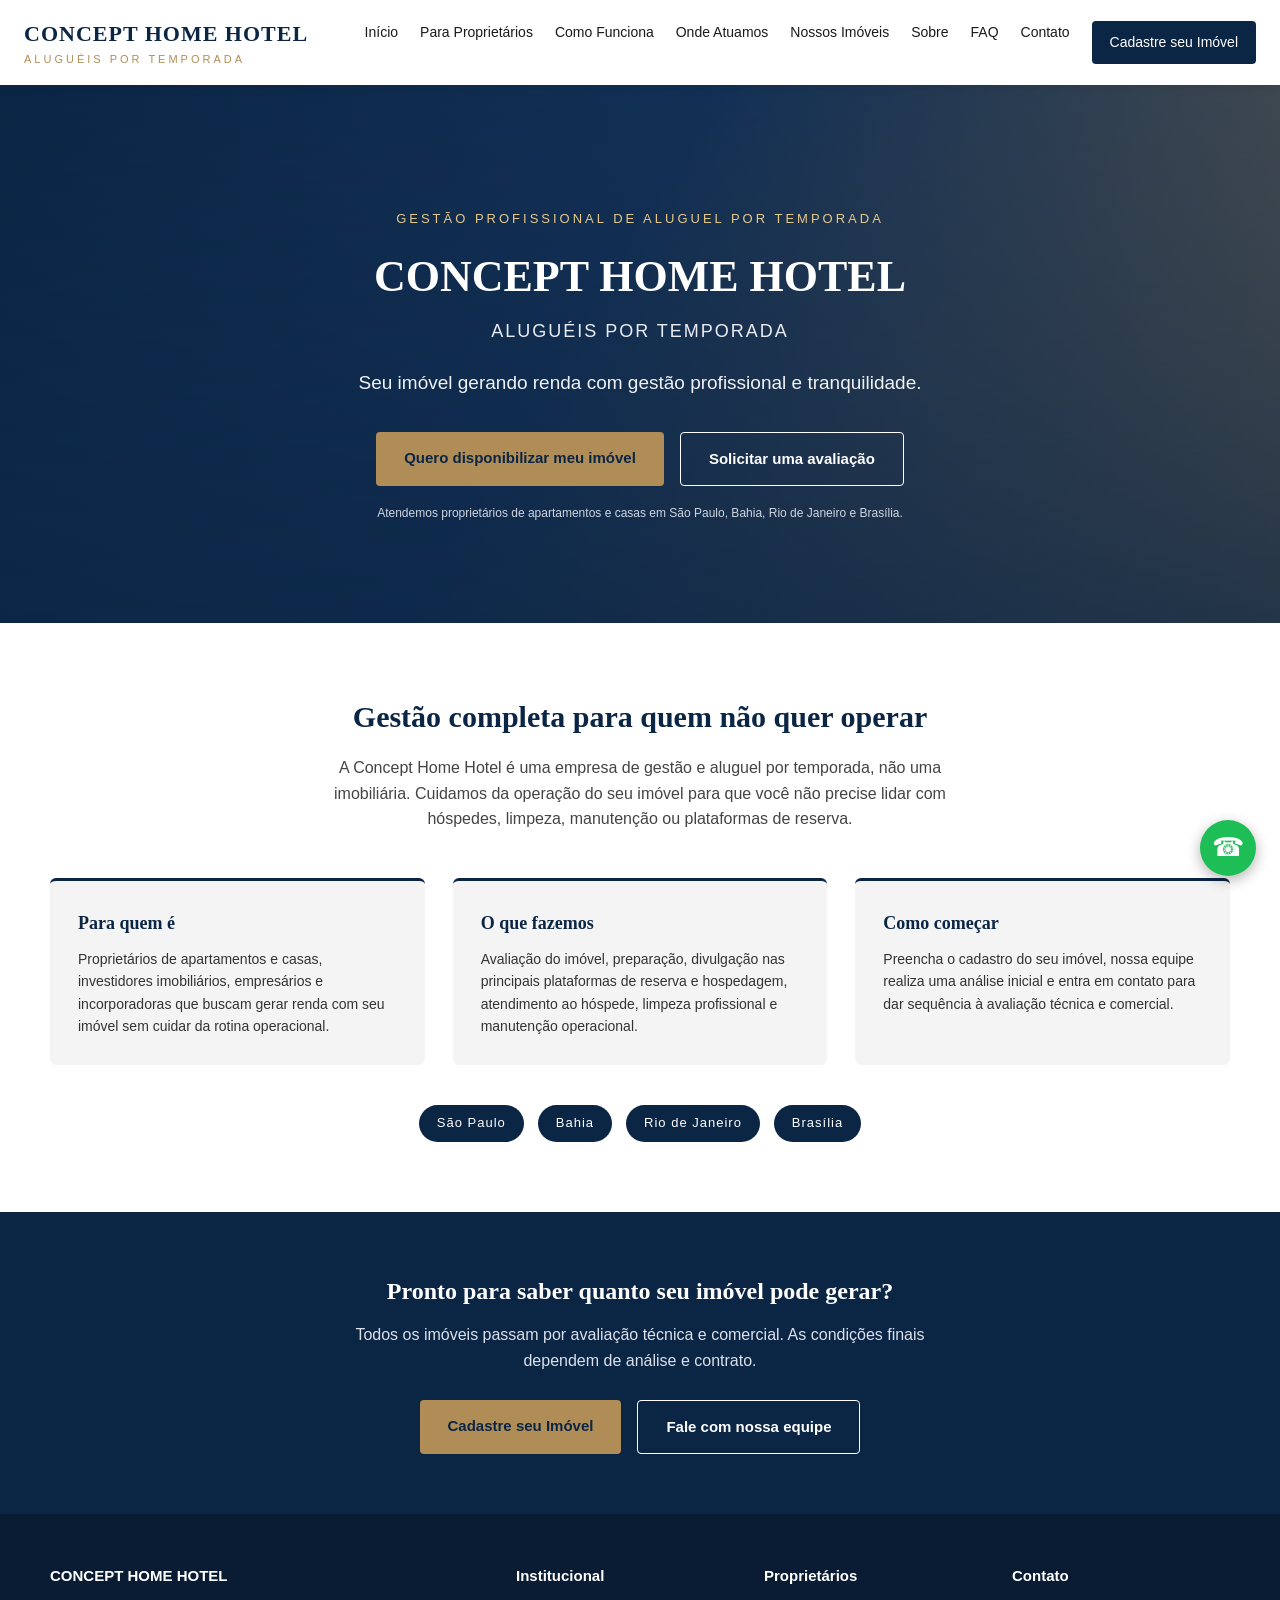
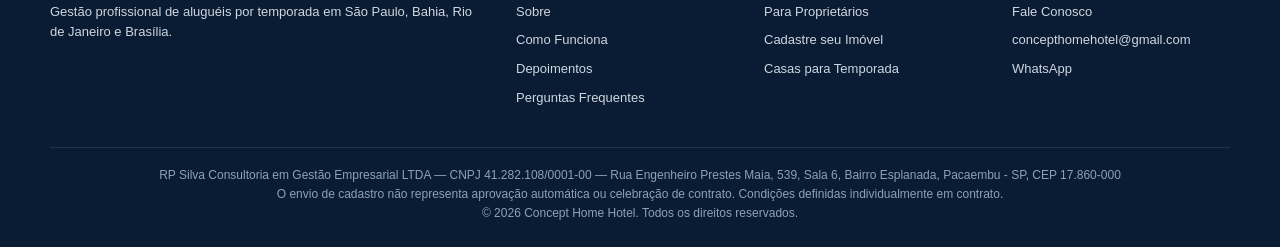
==== index.html @ 921768a3 "Add initial HTML structure for Concept Home Hotel This commit adds a complete HTML structure for the" ====
<!DOCTYPE html>
  <html lang="pt-BR">
  <head>
  <meta charset="UTF-8">
  <meta name="viewport" content="width=device-width, initial-scale=1.0">
  <title>Concept Home Hotel | Aluguéis por Temporada</title>
<meta name="description" content="Concept Home Hotel: gestão profissional de aluguel por temporada para proprietários e investidores em São Paulo, Bahia, Rio de Janeiro e Brasília.">
<style>
  :root{
    --navy:#0B2545;
    --gold:#B08D57;
          --gray:#F4F4F4;
    --black:#1A1A1A;
    --white:#FFFFFF;
      }
  *{margin:0;padding:0;box-sizing:border-box;}
  body{font-family:'Segoe UI', Arial, sans-serif; color:var(--black); line-height:1.6; background:var(--white);}
  h1,h2,h3{font-family:Georgia, 'Times New Roman', serif; color:var(--navy);}
  a{text-decoration:none;}
  .container{max-width:1180px; margin:0 auto; padding:0 24px;}

  header{position:sticky; top:0; background:var(--white); box-shadow:0 2px 10px rgba(0,0,0,0.08); z-index:100;}
  .header-inner{display:flex; align-items:center; justify-content:space-between; padding:16px 24px;}
  .logo{font-family:Georgia, serif; font-weight:bold; font-size:22px; color:var(--navy); letter-spacing:1px;}
  .logo span{display:block; font-size:11px; font-weight:normal; color:var(--gold); letter-spacing:3px; font-family:Arial, sans-serif;}
  nav{display:flex; gap:22px; flex-wrap:wrap;}
  nav a{color:var(--black); font-size:14px; font-weight:500;}
  nav a:hover{color:var(--navy);}
  .btn-header{background:var(--navy); color:var(--white)!important; padding:10px 18px; border-radius:4px; font-size:14px;}

  .hero{
        background:linear-gradient(180deg, rgba(11,37,69,0.55), rgba(11,37,69,0.85)), linear-gradient(120deg,#0B2545 0%, #1c3d68 45%, #B08D57 100%);
              color:var(--white);
    padding:120px 24px 100px;
    text-align:center;
  }
  .hero small{letter-spacing:3px; font-size:13px; color:#e6c98a;}
    .hero h1{color:var(--white); font-size:44px; margin:12px 0 4px;}
  .hero h2{color:#e9edf3; font-size:18px; font-weight:normal; font-family:Arial,sans-serif; margin-bottom:22px; letter-spacing:2px;}
    .hero p.tagline{max-width:620px; margin:0 auto 34px; font-size:19px; color:#f0f2f5;}
    .hero-buttons{display:flex; gap:16px; justify-content:center; flex-wrap:wrap;}
  .btn-primary{background:var(--gold); color:var(--navy); padding:14px 28px; border-radius:4px; font-weight:bold; font-size:15px;}
  .btn-secondary{border:1px solid var(--white); color:var(--white); padding:14px 28px; border-radius:4px; font-weight:bold; font-size:15px;}
  .hero-note{margin-top:18px; font-size:12px; color:#cfd6e0;}

  section{padding:70px 24px;}
  .section-title{text-align:center; margin-bottom:14px; font-size:30px;}
  .section-sub{text-align:center; max-width:680px; margin:0 auto 46px; color:#444;}

  .intro-grid{display:grid; grid-template-columns:repeat(3,1fr); gap:28px; max-width:1180px; margin:0 auto;}
  .intro-card{background:var(--gray); padding:28px; border-radius:6px; border-top:3px solid var(--navy);}
  .intro-card h3{font-size:18px; margin-bottom:10px;}
  .intro-card p{font-size:14px; color:#333;}

  .cities{display:flex; justify-content:center; gap:14px; flex-wrap:wrap; margin-top:40px;}
  .city-pill{background:var(--navy); color:var(--white); padding:8px 18px; border-radius:20px; font-size:13px; letter-spacing:1px;}

  .cta-band{background:var(--navy); color:var(--white); text-align:center; padding:60px 24px;}
  .cta-band h2{color:var(--white);}
  .cta-band p{max-width:600px; margin:12px auto 26px; color:#dbe1ea;}

  footer{background:#0a1c33; color:#cfd6e0; padding:50px 24px 24px; font-size:13px;}
    .footer-grid{display:grid; grid-template-columns:2fr 1fr 1fr 1fr; gap:30px; max-width:1180px; margin:0 auto 30px;}
  footer h4{color:var(--white); font-size:15px; margin-bottom:14px;}
  footer a{color:#cfd6e0; display:block; margin-bottom:8px;}
    footer a:hover{color:var(--gold);}
  .footer-bottom{border-top:1px solid #1c3350; padding-top:18px; text-align:center; max-width:1180px; margin:0 auto; color:#8fa0b8; font-size:12px;}

  .whatsapp-float{position:fixed; bottom:24px; right:24px; background:#1ebe57; color:white; width:56px; height:56px; border-radius:50%; display:flex; align-items:center; justify-content:center; font-size:26px; box-shadow:0 4px 14px rgba(0,0,0,0.3); z-index:200;}

  @media (max-width:900px){
    nav{display:none;}
    .intro-grid{grid-template-columns:1fr;}
    .footer-grid{grid-template-columns:1fr 1fr;}
          .hero h1{font-size:32px;}
      }
</style>
      </head>
      <body>

      <header>
        <div class="header-inner">
          <div class="logo">CONCEPT HOME HOTEL<span>ALUGUÉIS POR TEMPORADA</span></div>
          <nav>
            <a href="index.html">Início</a>
            <a href="proprietarios.html">Para Proprietários</a>
      <a href="como-funciona.html">Como Funciona</a>
      <a href="onde-atuamos.html">Onde Atuamos</a>
            <a href="imoveis.html">Nossos Imóveis</a>
      <a href="sobre.html">Sobre</a>
      <a href="faq.html">FAQ</a>
      <a href="contato.html">Contato</a>
      <a href="cadastro.html" class="btn-header">Cadastre seu Imóvel</a>
          </nav>
        </div>
      </header>

      <section class="hero">
        <small>GESTÃO PROFISSIONAL DE ALUGUEL POR TEMPORADA</small>
  <h1>CONCEPT HOME HOTEL</h1>
  <h2>ALUGUÉIS POR TEMPORADA</h2>
  <p class="tagline">Seu imóvel gerando renda com gestão profissional e tranquilidade.</p>
  <div class="hero-buttons">
    <a href="cadastro.html" class="btn-primary">Quero disponibilizar meu imóvel</a>
          <a href="contato.html" class="btn-secondary">Solicitar uma avaliação</a>
        </div>
        <p class="hero-note">Atendemos proprietários de apartamentos e casas em São Paulo, Bahia, Rio de Janeiro e Brasília.</p>
      </section>

      <section>
        <h2 class="section-title">Gestão completa para quem não quer operar</h2>
  <p class="section-sub">A Concept Home Hotel é uma empresa de gestão e aluguel por temporada, não uma imobiliária. Cuidamos da operação do seu imóvel para que você não precise lidar com hóspedes, limpeza, manutenção ou plataformas de reserva.</p>
        <div class="intro-grid">
          <div class="intro-card">
            <h3>Para quem é</h3>
            <p>Proprietários de apartamentos e casas, investidores imobiliários, empresários e incorporadoras que buscam gerar renda com seu imóvel sem cuidar da rotina operacional.</p>
    </div>
    <div class="intro-card">
      <h3>O que fazemos</h3>
      <p>Avaliação do imóvel, preparação, divulgação nas principais plataformas de reserva e hospedagem, atendimento ao hóspede, limpeza profissional e manutenção operacional.</p>
          </div>
          <div class="intro-card">
            <h3>Como começar</h3>
      <p>Preencha o cadastro do seu imóvel, nossa equipe realiza uma análise inicial e entra em contato para dar sequência à avaliação técnica e comercial.</p>
    </div>
  </div>
        <div class="cities">
          <span class="city-pill">São Paulo</span>
    <span class="city-pill">Bahia</span>
    <span class="city-pill">Rio de Janeiro</span>
    <span class="city-pill">Brasília</span>
  </div>
</section>

      <section class="cta-band">
        <h2>Pronto para saber quanto seu imóvel pode gerar?</h2>
  <p>Todos os imóveis passam por avaliação técnica e comercial. As condições finais dependem de análise e contrato.</p>
        <div class="hero-buttons">
          <a href="cadastro.html" class="btn-primary">Cadastre seu Imóvel</a>
          <a href="contato.html" class="btn-secondary">Fale com nossa equipe</a>
        </div>
      </section>

      <footer>
        <div class="footer-grid">
          <div>
            <h4>CONCEPT HOME HOTEL</h4>
            <p>Gestão profissional de aluguéis por temporada em São Paulo, Bahia, Rio de Janeiro e Brasília.</p>
          </div>
          <div>
            <h4>Institucional</h4>
            <a href="sobre.html">Sobre</a>
            <a href="como-funciona.html">Como Funciona</a>
            <a href="depoimentos.html">Depoimentos</a>
            <a href="faq.html">Perguntas Frequentes</a>
          </div>
          <div>
            <h4>Proprietários</h4>
            <a href="proprietarios.html">Para Proprietários</a>
      <a href="cadastro.html">Cadastre seu Imóvel</a>
      <a href="casas.html">Casas para Temporada</a>
    </div>
    <div>
      <h4>Contato</h4>
      <a href="contato.html">Fale Conosco</a>
      <a href="mailto:concepthomehotel@gmail.com">concepthomehotel@gmail.com</a>
            <a href="https://wa.me/5511920563680" target="_blank">WhatsApp</a>
          </div>
        </div>
        <div class="footer-bottom">
          RP Silva Consultoria em Gestão Empresarial LTDA — CNPJ 41.282.108/0001-00 — Rua Engenheiro Prestes Maia, 539, Sala 6, Bairro Esplanada, Pacaembu - SP, CEP 17.860-000<br>
          O envio de cadastro não representa aprovação automática ou celebração de contrato. Condições definidas individualmente em contrato.<br>
          &copy; 2026 Concept Home Hotel. Todos os direitos reservados.
        </div>
      </footer>

      <a href="https://wa.me/5511920563680" target="_blank" class="whatsapp-float">&#9742;</a>

      </body>
      </html>
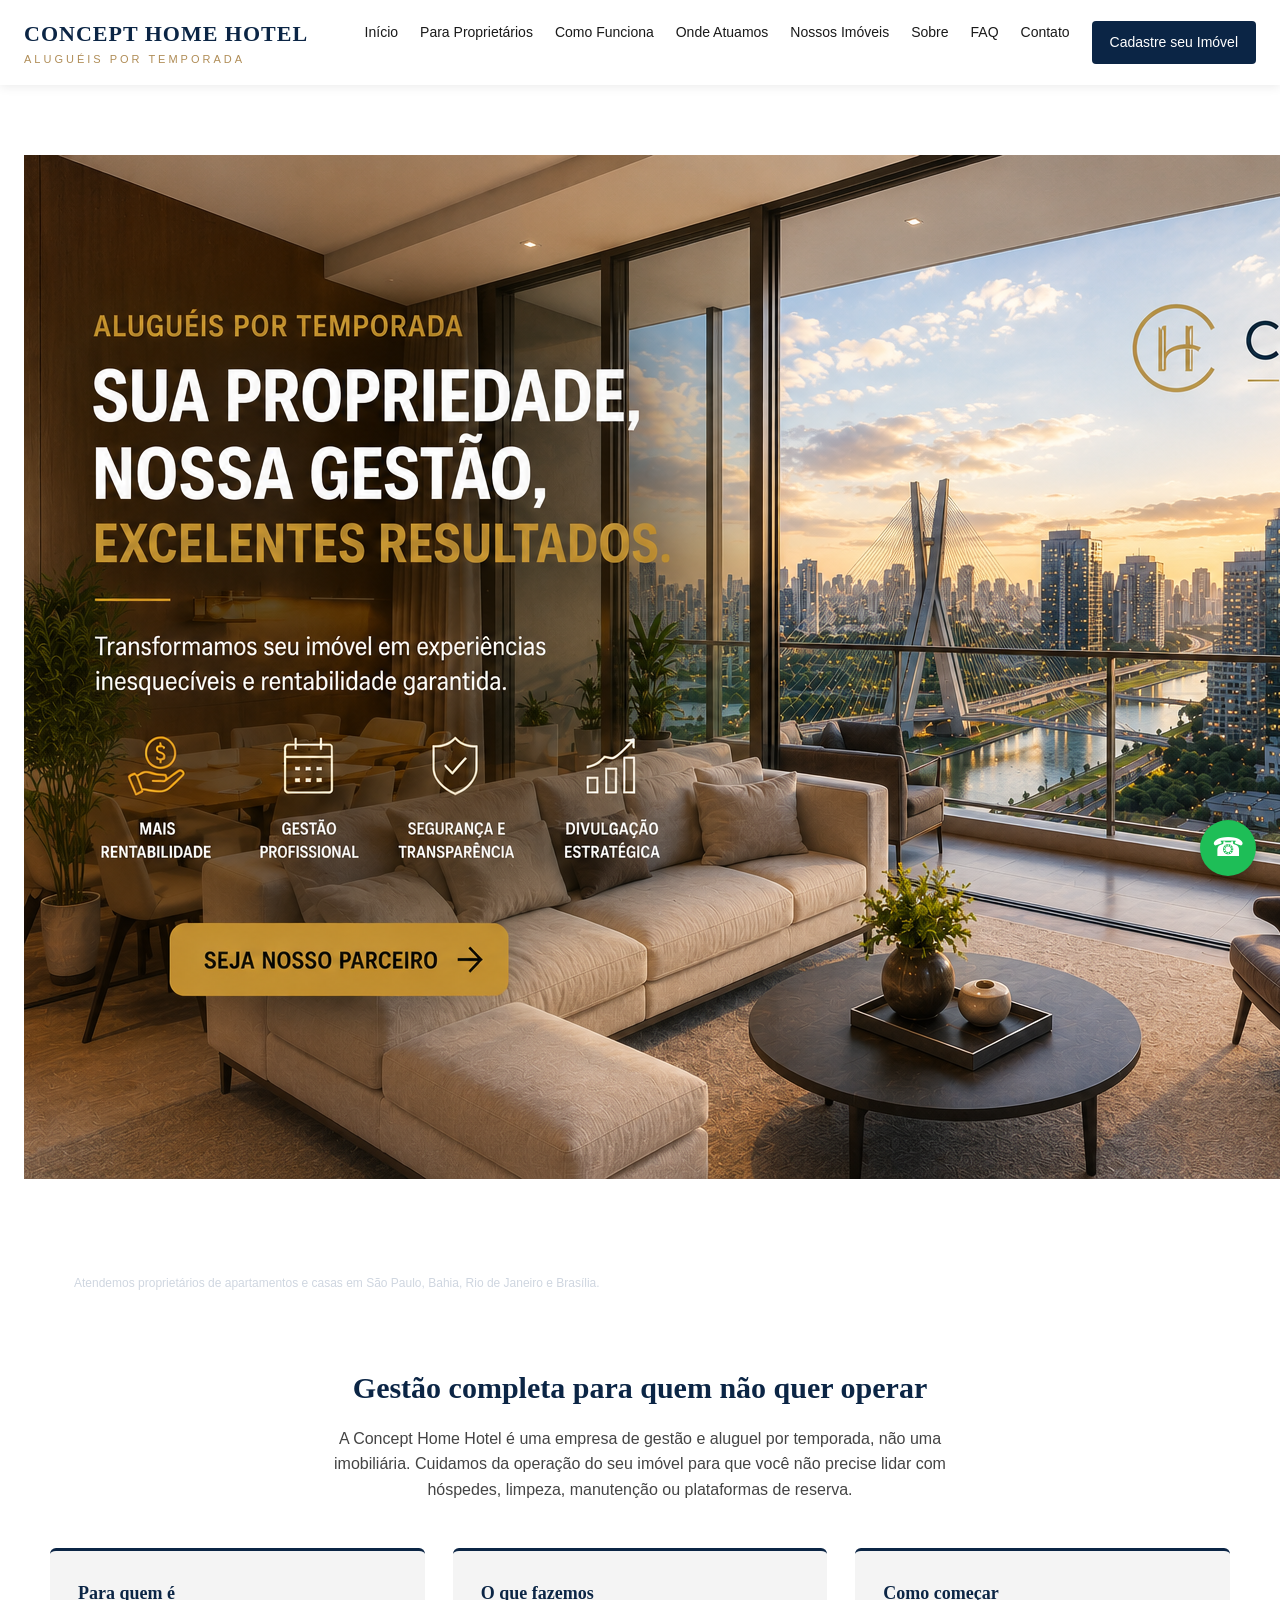
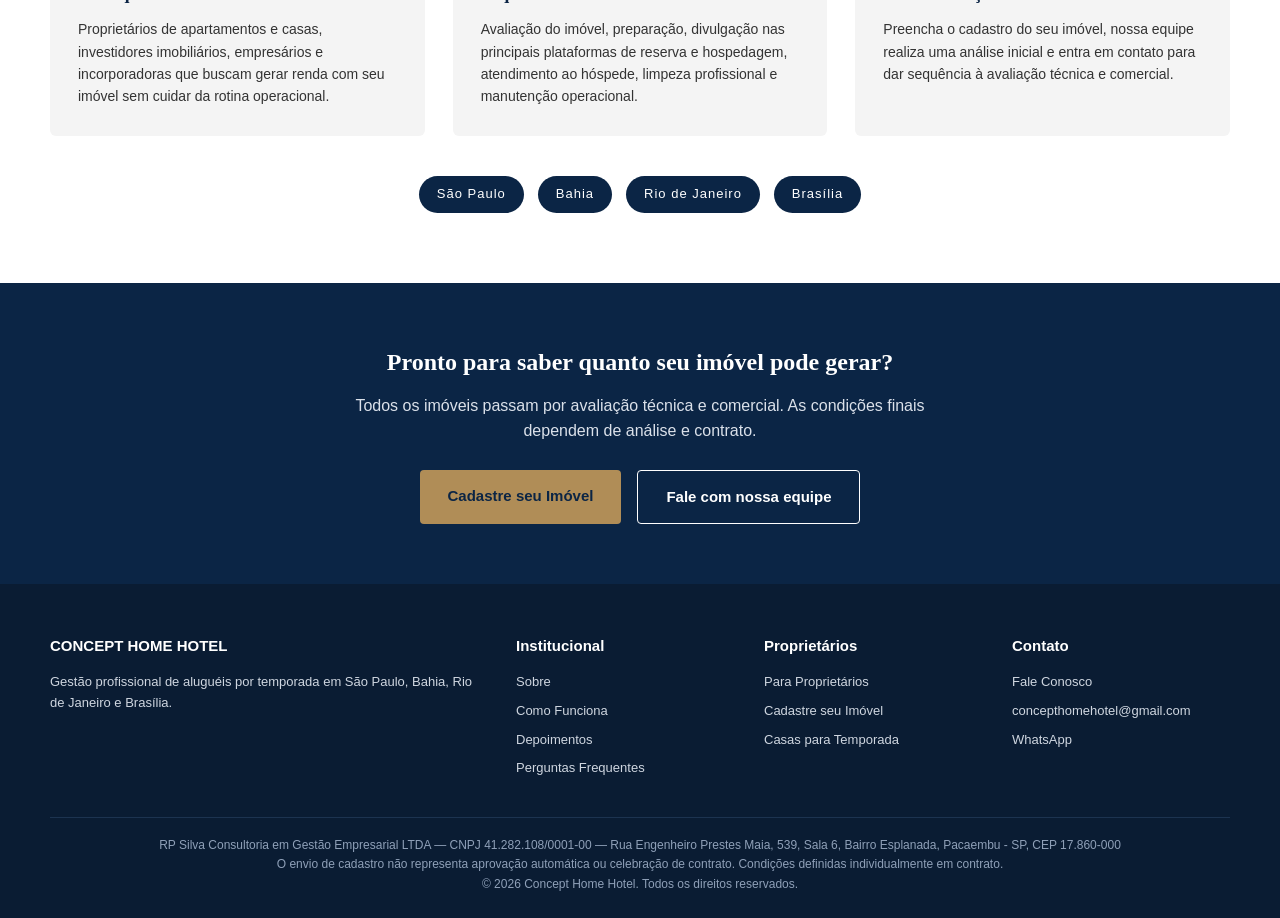
==== commit 0ab0999e: "Use hero photo as homepage cover with link to cadastro Replaced the hero section with a hero photo s" ====
--- a/index.html
+++ b/index.html
@@ -95,18 +95,11 @@
         </div>
       </header>
 
-      <section class="hero">
-        <small>GESTÃO PROFISSIONAL DE ALUGUEL POR TEMPORADA</small>
-  <h1>CONCEPT HOME HOTEL</h1>
-  <h2>ALUGUÉIS POR TEMPORADA</h2>
-  <p class="tagline">Seu imóvel gerando renda com gestão profissional e tranquilidade.</p>
-  <div class="hero-buttons">
-    <a href="cadastro.html" class="btn-primary">Quero disponibilizar meu imóvel</a>
-          <a href="contato.html" class="btn-secondary">Solicitar uma avaliação</a>
-        </div>
-        <p class="hero-note">Atendemos proprietários de apartamentos e casas em São Paulo, Bahia, Rio de Janeiro e Brasília.</p>
+      <section class="hero-photo">
+                <img src="assets/images/hero-capa.jpg" alt="Sala de estar moderna com vista panorâmica de São Paulo ao entardecer, ilustrando a gestão de imóveis da Concept Home Hotel" width="1536" height="1024" loading="eager">
+                <a href="cadastro.html" class="hero-photo-cta" aria-label="Seja nosso parceiro - cadastre seu imóvel"></a>
       </section>
-
+              <p class="hero-note container">Atendemos proprietários de apartamentos e casas em São Paulo, Bahia, Rio de Janeiro e Brasília.</p>
       <section>
         <h2 class="section-title">Gestão completa para quem não quer operar</h2>
   <p class="section-sub">A Concept Home Hotel é uma empresa de gestão e aluguel por temporada, não uma imobiliária. Cuidamos da operação do seu imóvel para que você não precise lidar com hóspedes, limpeza, manutenção ou plataformas de reserva.</p>
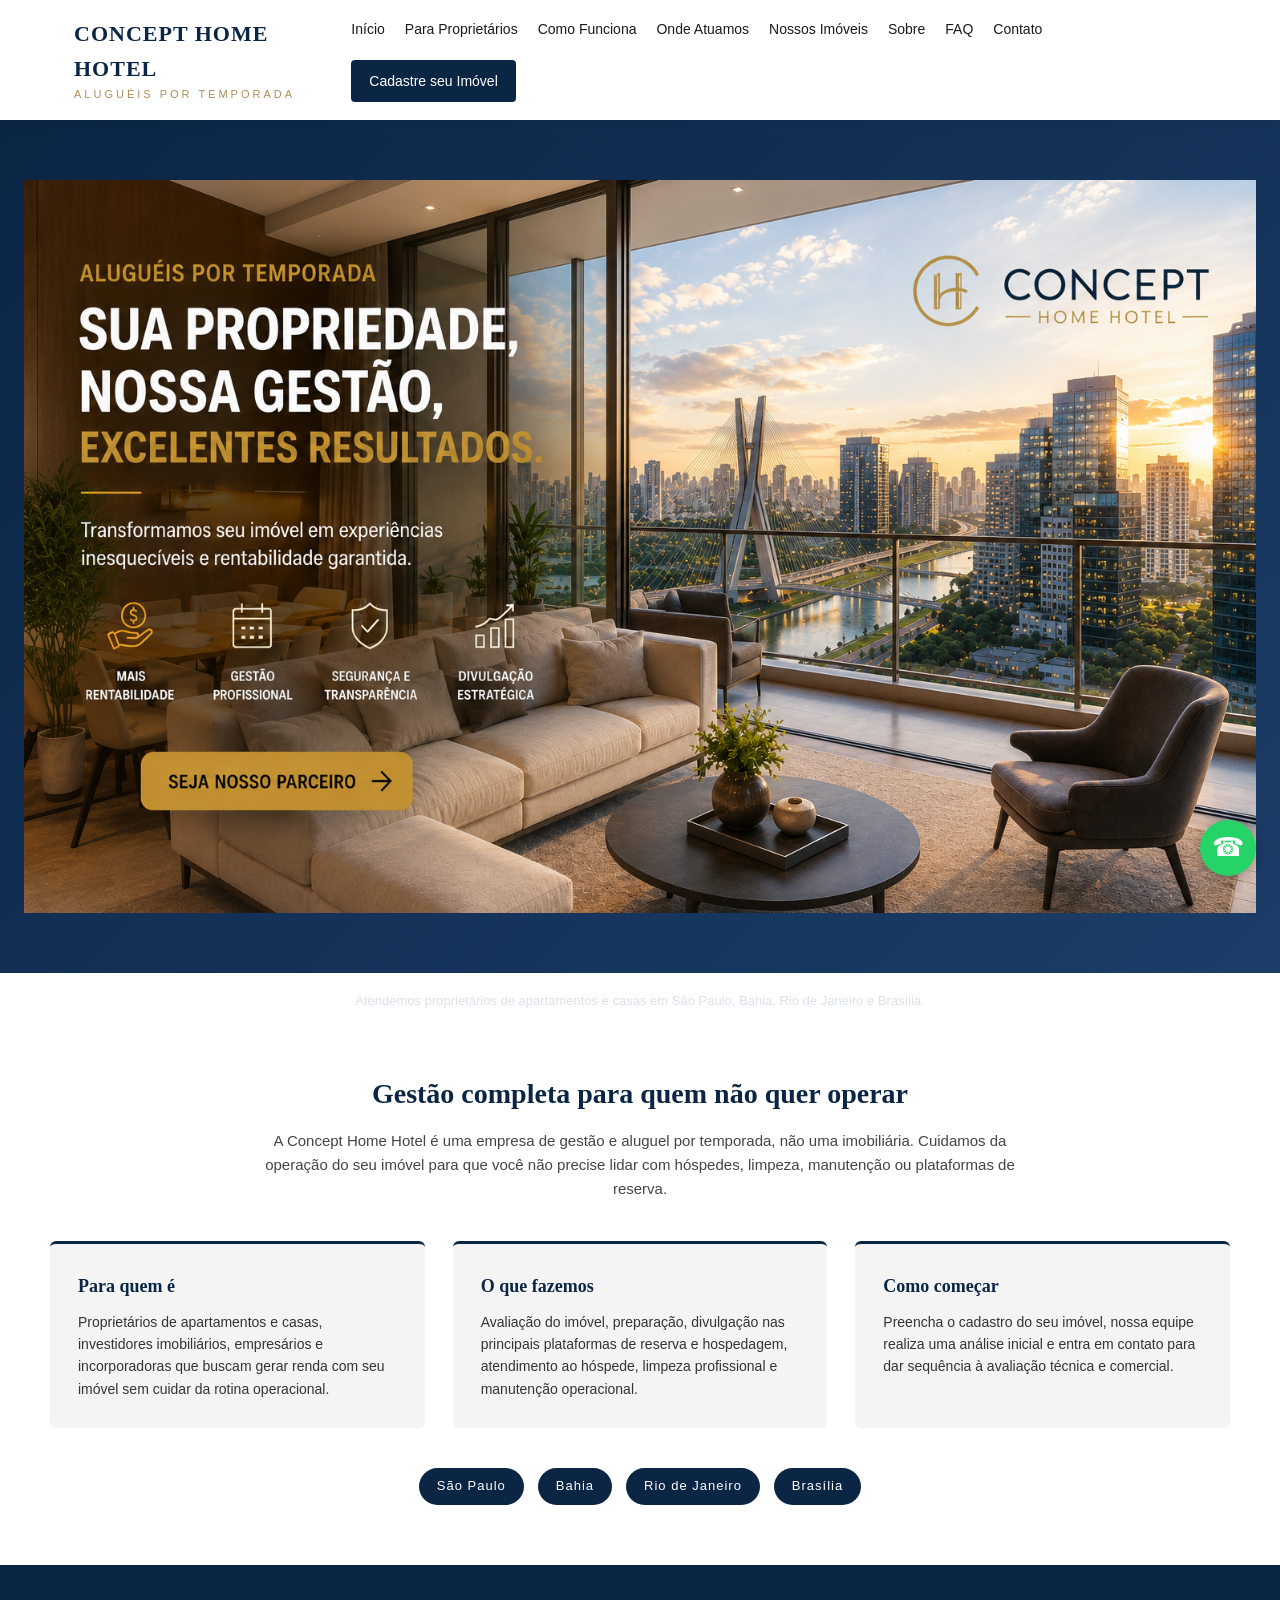
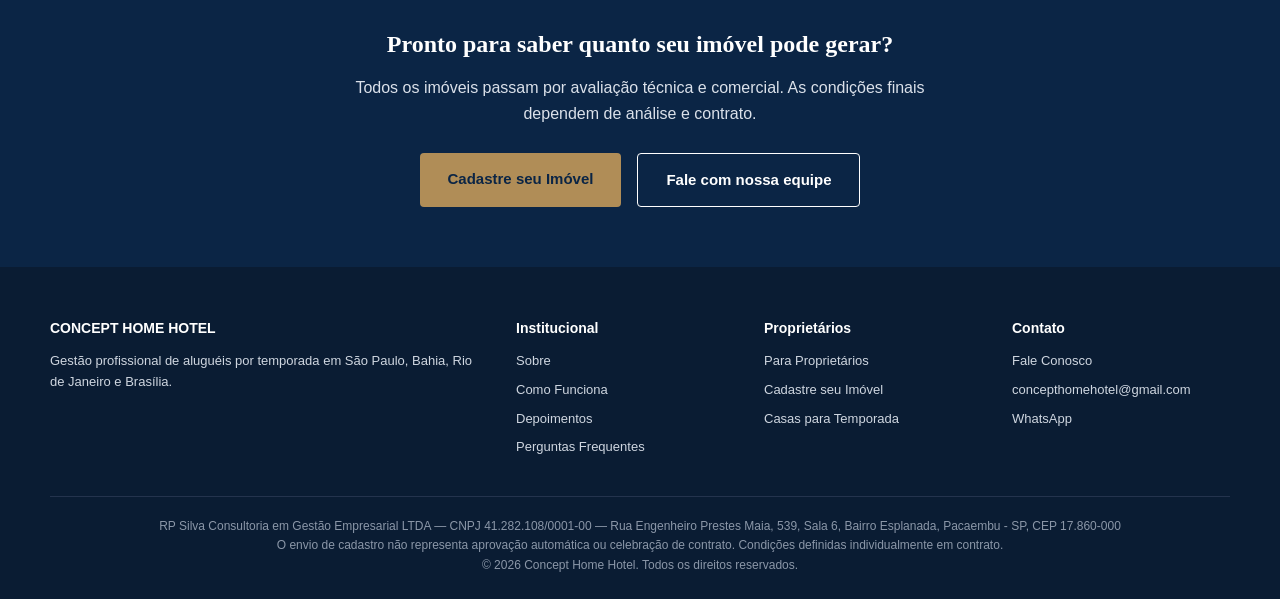
==== commit b14645df: "Link external stylesheet in index.html Replaced inline styles with an external stylesheet link." ====
--- a/index.html
+++ b/index.html
@@ -5,76 +5,7 @@
   <meta name="viewport" content="width=device-width, initial-scale=1.0">
   <title>Concept Home Hotel | Aluguéis por Temporada</title>
 <meta name="description" content="Concept Home Hotel: gestão profissional de aluguel por temporada para proprietários e investidores em São Paulo, Bahia, Rio de Janeiro e Brasília.">
-<style>
-  :root{
-    --navy:#0B2545;
-    --gold:#B08D57;
-          --gray:#F4F4F4;
-    --black:#1A1A1A;
-    --white:#FFFFFF;
-      }
-  *{margin:0;padding:0;box-sizing:border-box;}
-  body{font-family:'Segoe UI', Arial, sans-serif; color:var(--black); line-height:1.6; background:var(--white);}
-  h1,h2,h3{font-family:Georgia, 'Times New Roman', serif; color:var(--navy);}
-  a{text-decoration:none;}
-  .container{max-width:1180px; margin:0 auto; padding:0 24px;}
-
-  header{position:sticky; top:0; background:var(--white); box-shadow:0 2px 10px rgba(0,0,0,0.08); z-index:100;}
-  .header-inner{display:flex; align-items:center; justify-content:space-between; padding:16px 24px;}
-  .logo{font-family:Georgia, serif; font-weight:bold; font-size:22px; color:var(--navy); letter-spacing:1px;}
-  .logo span{display:block; font-size:11px; font-weight:normal; color:var(--gold); letter-spacing:3px; font-family:Arial, sans-serif;}
-  nav{display:flex; gap:22px; flex-wrap:wrap;}
-  nav a{color:var(--black); font-size:14px; font-weight:500;}
-  nav a:hover{color:var(--navy);}
-  .btn-header{background:var(--navy); color:var(--white)!important; padding:10px 18px; border-radius:4px; font-size:14px;}
-
-  .hero{
-        background:linear-gradient(180deg, rgba(11,37,69,0.55), rgba(11,37,69,0.85)), linear-gradient(120deg,#0B2545 0%, #1c3d68 45%, #B08D57 100%);
-              color:var(--white);
-    padding:120px 24px 100px;
-    text-align:center;
-  }
-  .hero small{letter-spacing:3px; font-size:13px; color:#e6c98a;}
-    .hero h1{color:var(--white); font-size:44px; margin:12px 0 4px;}
-  .hero h2{color:#e9edf3; font-size:18px; font-weight:normal; font-family:Arial,sans-serif; margin-bottom:22px; letter-spacing:2px;}
-    .hero p.tagline{max-width:620px; margin:0 auto 34px; font-size:19px; color:#f0f2f5;}
-    .hero-buttons{display:flex; gap:16px; justify-content:center; flex-wrap:wrap;}
-  .btn-primary{background:var(--gold); color:var(--navy); padding:14px 28px; border-radius:4px; font-weight:bold; font-size:15px;}
-  .btn-secondary{border:1px solid var(--white); color:var(--white); padding:14px 28px; border-radius:4px; font-weight:bold; font-size:15px;}
-  .hero-note{margin-top:18px; font-size:12px; color:#cfd6e0;}
-
-  section{padding:70px 24px;}
-  .section-title{text-align:center; margin-bottom:14px; font-size:30px;}
-  .section-sub{text-align:center; max-width:680px; margin:0 auto 46px; color:#444;}
-
-  .intro-grid{display:grid; grid-template-columns:repeat(3,1fr); gap:28px; max-width:1180px; margin:0 auto;}
-  .intro-card{background:var(--gray); padding:28px; border-radius:6px; border-top:3px solid var(--navy);}
-  .intro-card h3{font-size:18px; margin-bottom:10px;}
-  .intro-card p{font-size:14px; color:#333;}
-
-  .cities{display:flex; justify-content:center; gap:14px; flex-wrap:wrap; margin-top:40px;}
-  .city-pill{background:var(--navy); color:var(--white); padding:8px 18px; border-radius:20px; font-size:13px; letter-spacing:1px;}
-
-  .cta-band{background:var(--navy); color:var(--white); text-align:center; padding:60px 24px;}
-  .cta-band h2{color:var(--white);}
-  .cta-band p{max-width:600px; margin:12px auto 26px; color:#dbe1ea;}
-
-  footer{background:#0a1c33; color:#cfd6e0; padding:50px 24px 24px; font-size:13px;}
-    .footer-grid{display:grid; grid-template-columns:2fr 1fr 1fr 1fr; gap:30px; max-width:1180px; margin:0 auto 30px;}
-  footer h4{color:var(--white); font-size:15px; margin-bottom:14px;}
-  footer a{color:#cfd6e0; display:block; margin-bottom:8px;}
-    footer a:hover{color:var(--gold);}
-  .footer-bottom{border-top:1px solid #1c3350; padding-top:18px; text-align:center; max-width:1180px; margin:0 auto; color:#8fa0b8; font-size:12px;}
-
-  .whatsapp-float{position:fixed; bottom:24px; right:24px; background:#1ebe57; color:white; width:56px; height:56px; border-radius:50%; display:flex; align-items:center; justify-content:center; font-size:26px; box-shadow:0 4px 14px rgba(0,0,0,0.3); z-index:200;}
-
-  @media (max-width:900px){
-    nav{display:none;}
-    .intro-grid{grid-template-columns:1fr;}
-    .footer-grid{grid-template-columns:1fr 1fr;}
-          .hero h1{font-size:32px;}
-      }
-</style>
+  <link rel="stylesheet" href="style.css">
       </head>
       <body>
 
--- a/style.css
+++ b/style.css
@@ -0,0 +1,133 @@
+:root{
+    --navy:#0B2545;
+    --gold:#B08D57;
+    --gray:#F4F4F4;
+    --black:#1A1A1A;
+    --white:#FFFFFF;
+}
+*{margin:0;padding:0;box-sizing:border-box;}
+body{font-family:'Segoe UI', Arial, sans-serif; color:var(--black); line-height:1.6; background:var(--white);}
+h1,h2,h3{font-family:Georgia, 'Times New Roman', serif; color:var(--navy);}
+a{text-decoration:none;}
+.container{max-width:1180px; margin:0 auto; padding:0 24px;}
+
+header{position:sticky; top:0; background:var(--white); box-shadow:0 2px 10px rgba(0,0,0,0.08); z-index:100;}
+.header-inner{display:flex; align-items:center; justify-content:space-between; padding:16px 24px; max-width:1180px; margin:0 auto;}
+.logo{font-family:Georgia, serif; font-weight:bold; font-size:22px; color:var(--navy); letter-spacing:1px;}
+.logo span{display:block; font-size:11px; font-weight:normal; color:var(--gold); letter-spacing:3px; font-family:Arial, sans-serif;}
+nav{display:flex; gap:20px; align-items:center; flex-wrap:wrap;}
+nav a{color:var(--black); font-size:14px; font-weight:500;}
+nav a:hover{color:var(--navy);}
+.btn-header{background:var(--navy); color:var(--white)!important; padding:10px 18px; border-radius:4px; font-size:14px;}
+
+.page-hero{
+    background:linear-gradient(180deg, rgba(11,37,69,0.55), rgba(11,37,69,0.85)), linear-gradient(120deg,#0B2545 0%, #1c3d68 45%, #B08D57 100%);
+    color:var(--white);
+    padding:80px 24px 70px;
+    text-align:center;
+}
+.page-hero small{letter-spacing:3px; font-size:13px; color:#e6c98a;}
+.page-hero h1{color:var(--white); font-size:36px; margin:12px 0 10px;}
+.page-hero p{max-width:700px; margin:0 auto; font-size:17px; color:#f0f2f5;}
+
+section{padding:60px 24px;}
+.section-title{font-size:28px; text-align:center; margin-bottom:12px;}
+.section-sub{text-align:center; max-width:760px; margin:0 auto 40px; color:#444; font-size:15px;}
+
+.intro-grid{display:grid; grid-template-columns:repeat(3,1fr); gap:28px; max-width:1180px; margin:0 auto;}
+.intro-grid.grid-2{grid-template-columns:repeat(2,1fr);}
+.intro-grid.grid-4{grid-template-columns:repeat(4,1fr);}
+.intro-card{background:var(--gray); padding:28px; border-radius:6px; border-top:3px solid var(--navy);}
+.intro-card h3{font-size:18px; margin-bottom:10px;}
+.intro-card p{font-size:14px; color:#333;}
+
+.cities{display:flex; justify-content:center; gap:14px; flex-wrap:wrap; margin-top:40px;}
+.city-pill{background:var(--navy); color:var(--white); padding:8px 18px; border-radius:20px; font-size:13px; letter-spacing:1px;}
+
+.hero-buttons{display:flex; gap:16px; justify-content:center; flex-wrap:wrap;}
+.btn-primary{background:var(--gold); color:var(--navy); padding:14px 28px; border-radius:4px; font-weight:bold; font-size:15px; display:inline-block;}
+.btn-secondary{background:transparent; color:var(--white); border:1px solid var(--white); padding:14px 28px; border-radius:4px; font-weight:bold; font-size:15px; display:inline-block;}
+.btn-outline-navy{background:transparent; color:var(--navy); border:1px solid var(--navy); padding:12px 24px; border-radius:4px; font-weight:bold; font-size:14px; display:inline-block;}
+
+.cta-band{background:var(--navy); color:var(--white); text-align:center; padding:60px 24px;}
+.cta-band h2{color:var(--white);}
+.cta-band p{max-width:600px; margin:12px auto 26px; color:#dbe1ea;}
+
+.checklist{list-style:none; display:grid; grid-template-columns:1fr 1fr; gap:14px 30px; max-width:900px; margin:0 auto;}
+.checklist li{padding-left:26px; position:relative; font-size:15px; color:#333;}
+.checklist li:before{content:"\2713"; position:absolute; left:0; color:var(--gold); font-weight:bold;}
+
+.steps{max-width:820px; margin:0 auto; counter-reset:step;}
+.step{display:flex; gap:20px; margin-bottom:32px; align-items:flex-start;}
+.step-num{flex:0 0 44px; height:44px; border-radius:50%; background:var(--navy); color:var(--white); display:flex; align-items:center; justify-content:center; font-weight:bold; font-family:Georgia,serif; font-size:18px;}
+.step-text h3{font-size:17px; margin-bottom:4px;}
+.step-text p{font-size:14px; color:#444;}
+
+.city-block{display:grid; grid-template-columns:1fr 1fr; gap:30px; align-items:center; max-width:1100px; margin:0 auto 60px; background:var(--gray); border-radius:8px; overflow:hidden;}
+.city-block .city-img{background:linear-gradient(135deg,var(--navy),#1c3d68); min-height:220px; display:flex; align-items:center; justify-content:center; color:#e6c98a; font-family:Georgia,serif; font-size:20px; letter-spacing:2px;}
+.city-block .city-info{padding:30px 34px 30px 0;}
+.city-block.reverse{direction:rtl;}
+.city-block.reverse .city-info{direction:ltr; padding:30px 0 30px 34px;}
+
+.gallery-grid{display:grid; grid-template-columns:repeat(3,1fr); gap:20px; max-width:1180px; margin:0 auto;}
+.gallery-item{background:linear-gradient(135deg,#0B2545,#1c3d68); border-radius:6px; min-height:180px; display:flex; align-items:center; justify-content:center; color:#e6c98a; font-size:13px; text-align:center; padding:14px; letter-spacing:1px;}
+.gallery-caption{font-size:12px; color:#666; text-align:center; margin-top:8px;}
+
+.testimonial-card{background:var(--gray); border-left:4px solid var(--gold); padding:24px; border-radius:4px; max-width:820px; margin:0 auto 24px;}
+.testimonial-card p{font-style:italic; color:#333; margin-bottom:10px;}
+.testimonial-card span{font-size:13px; color:var(--navy); font-weight:bold;}
+.testimonial-pending{border:1px dashed #ccc; background:#fafafa; text-align:center; color:#777; padding:30px; border-radius:6px; max-width:820px; margin:0 auto;}
+
+form{max-width:820px; margin:0 auto; background:var(--gray); padding:36px; border-radius:8px;}
+.form-row{display:grid; grid-template-columns:1fr 1fr; gap:16px; margin-bottom:16px;}
+.form-group{display:flex; flex-direction:column; margin-bottom:16px;}
+.form-group.full{grid-column:1/-1;}
+label{font-size:13px; font-weight:600; color:var(--navy); margin-bottom:6px;}
+input, select, textarea{padding:11px 12px; border:1px solid #ccc; border-radius:4px; font-size:14px; font-family:inherit; background:var(--white);}
+textarea{resize:vertical; min-height:90px;}
+.checkbox-row{display:flex; align-items:flex-start; gap:10px; margin:16px 0; font-size:13px; color:#333;}
+.checkbox-row input{width:auto; margin-top:3px;}
+.form-note{font-size:12px; color:#666; margin-top:10px;}
+button.submit-btn{background:var(--navy); color:var(--white); border:none; padding:14px 30px; border-radius:4px; font-weight:bold; font-size:15px; cursor:pointer; width:100%;}
+button.submit-btn:hover{background:#123a68;}
+
+.faq-item{max-width:860px; margin:0 auto 14px; border:1px solid #e2e2e2; border-radius:6px; overflow:hidden;}
+.faq-item summary{padding:18px 22px; font-weight:bold; color:var(--navy); cursor:pointer; list-style:none; font-size:15px;}
+.faq-item summary::-webkit-details-marker{display:none;}
+.faq-item summary:after{content:"+"; float:right; font-size:20px; color:var(--gold);}
+.faq-item[open] summary:after{content:"\2212";}
+.faq-item p{padding:0 22px 20px; color:#444; font-size:14px;}
+
+.info-table{width:100%; max-width:900px; margin:0 auto; border-collapse:collapse;}
+.info-table th, .info-table td{padding:12px 16px; border-bottom:1px solid #e2e2e2; text-align:left; font-size:14px;}
+.info-table th{color:var(--navy); font-family:Georgia,serif;}
+
+.hero-note{text-align:center; margin-top:18px; font-size:13px; color:#dbe1ea;}
+
+footer{background:#0a1c33; color:#cfd6e0; padding:50px 24px 24px; font-size:13px;}
+.footer-grid{display:grid; grid-template-columns:2fr 1fr 1fr 1fr; gap:30px; max-width:1180px; margin:0 auto 30px;}
+footer h4{color:var(--white); font-size:14px; margin-bottom:12px;}
+footer a{display:block; color:#cfd6e0; margin-bottom:8px; font-size:13px;}
+.footer-bottom{max-width:1180px; margin:0 auto; border-top:1px solid #24334d; padding-top:20px; color:#8b97a8; font-size:12px; text-align:center;}
+
+.whatsapp-float{position:fixed; bottom:24px; right:24px; width:56px; height:56px; background:#25D366; color:white; border-radius:50%; display:flex; align-items:center; justify-content:center; font-size:26px; box-shadow:0 4px 14px rgba(0,0,0,0.3); z-index:200;}
+
+@media (max-width:900px){
+    nav{display:none;}
+    .intro-grid, .intro-grid.grid-2, .intro-grid.grid-4{grid-template-columns:1fr;}
+    .footer-grid{grid-template-columns:1fr 1fr;}
+    .page-hero h1{font-size:28px;}
+    .checklist{grid-template-columns:1fr;}
+    .city-block, .city-block.reverse{grid-template-columns:1fr; direction:ltr;}
+    .city-block .city-info, .city-block.reverse .city-info{padding:24px;}
+    .gallery-grid{grid-template-columns:1fr 1fr;}
+    .form-row{grid-template-columns:1fr;}
+}
+
+         .hero-photo{position:relative; width:100%; aspect-ratio:1536/1024; overflow:hidden; background:linear-gradient(135deg,var(--navy),#1c3d68);}
+.hero-photo img{width:100%; height:100%; object-fit:cover; display:block;}
+.hero-photo-cta{position:absolute; left:9%; top:73%; width:24%; height:9%; display:block;}
+.hero-photo-cta:focus{outline:3px solid var(--gold); outline-offset:2px;}
+@media (max-width:900px){
+        .hero-photo-cta{left:6%; top:70%; width:45%; height:6%;}
+}
